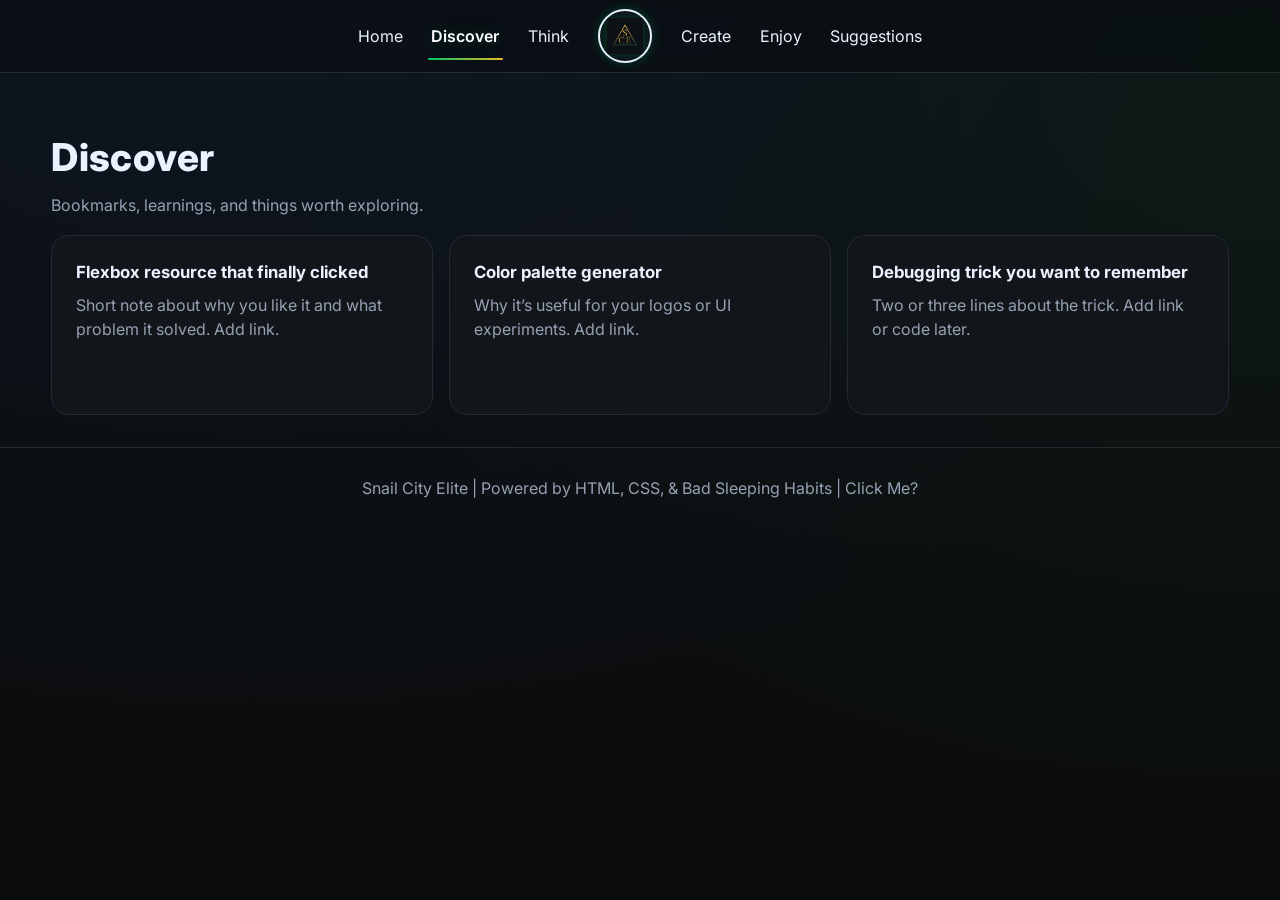
==== discover.html @ 7475b55e "Add files via upload" ====
<!DOCTYPE html>
<html lang="en">
<head>
  <!-- Page metadata -->
  <meta charset="utf-8" />
  <meta name="viewport" content="width=device-width, initial-scale=1" />
  <title>Discover — Snail City Elite</title>
  
  <!-- =========================================
     SITE META + FAVICON
     ========================================= -->
  <!-- Favicon (shows in browser tabs and bookmarks) -->
  <link rel="icon" href="assets/sce-logo.png" type="image/png">
  <link rel="apple-touch-icon" href="assets/sce-logo.png">

  <!-- Basic SEO -->
  <meta name="description" content="TBD">
  <meta name="author" content="TBD">
  <meta name="keywords" content="TBD">

  <!-- Open Graph (social link previews) -->
  <meta property="og:title" content="TBD">
  <meta property="og:description" content="TBD">
  <meta property="og:type" content="website">
  <meta property="og:url" content="TBD">
  <meta property="og:image" content="TBD">

  <!-- Twitter / X cards -->
  <meta name="twitter:card" content="TBD">
  <meta name="twitter:title" content="TBD">
  <meta name="twitter:description" content="TBD">
  <meta name="twitter:image" content="TBD">

  <!-- Fonts and styles -->
  <link rel="preconnect" href="https://fonts.googleapis.com">
  <link rel="preconnect" href="https://fonts.gstatic.com" crossorigin>
  <link href="https://fonts.googleapis.com/css2?family=Inter:wght@300;400;600;800&display=swap" rel="stylesheet">
  <link rel="stylesheet" href="styles.css">
</head>
<body>
  <!-- Skip link for accessibility -->
  <a class="sr-only" href="#main">Skip to content</a>

  <!-- =========================================
     SHARED NAVIGATION (center logo)
     Edit link destinations only if filenames change
  ========================================= -->
  <nav class="nav" aria-label="Primary">
    <div class="wrapper nav__bar">
      <button class="hamburger" id="openDrawer" aria-label="Open menu"><span></span></button>

      <!-- Left-side tabs (accessible) -->
      <div class="nav__group">
        <a class="nav__link" href="index.html">Home</a>
        <a class="nav__link is-active" aria-current="page" href="discover.html">Discover</a>
        <a class="nav__link" href="think.html">Think</a>
      </div>

      <!-- Center logo -->
      <a class="nav__logo" href="index.html" aria-label="Go to home">
        <img src="assets/sce-logo.png" alt="Snail City Elite logo" decoding="async" width="36" height="36">
      </a>

      <!-- Right-side tabs (accessible) -->
      <div class="nav__group">
        <a class="nav__link" href="create.html">Create</a>
        <a class="nav__link" href="enjoy.html">Enjoy</a>
        <a class="nav__link" href="suggestions.html">Suggestions</a>
      </div>
    </div>
  </nav>

  <!-- Mobile drawer menu -->
  <aside class="drawer" id="drawer" aria-hidden="true">
    <div class="drawer__close">
      <strong>Menu</strong>
      <button id="closeDrawer" aria-label="Close menu" style="background:transparent;border:1px solid var(--line);color:var(--text);padding:.4rem .6rem;border-radius:10px">Close</button>
    </div>
    <ul>
      <li><a href="index.html" class="drawer__link">Home</a></li>
      <li><a href="discover.html" class="drawer__link is-active" aria-current="page">Discover</a></li>
      <li><a href="create.html" class="drawer__link">Create</a></li>
      <li><a href="enjoy.html" class="drawer__link">Enjoy</a></li>
      <li><a href="think.html" class="drawer__link">Think</a></li>
      <li><a href="suggestions.html" class="drawer__link">Suggestions</a></li>
    </ul>
  </aside>

  <!-- =========================================
       PAGE CONTENT — DISCOVER
       Replace placeholder cards with your links, notes, and resources.
  ========================================= -->
  <main id="main" class="wrapper" style="padding: 56px 0 32px;">
    <header style="margin-bottom: 18px;">
      <h1 class="hero__title" style="margin:0;">Discover</h1>
      <p class="hero__muted" style="margin:.4rem 0 0;">Bookmarks, learnings, and things worth exploring.</p>
    </header>

    <!-- Discovery cards (now with fade-in) -->
    <section class="cards fade-in" aria-label="Discover items">
      <article class="card">
        <h3>Flexbox resource that finally clicked</h3>
        <p>Short note about why you like it and what problem it solved. Add link.</p>
      </article>
      <article class="card">
        <h3>Color palette generator</h3>
        <p>Why it’s useful for your logos or UI experiments. Add link.</p>
      </article>
      <article class="card">
        <h3>Debugging trick you want to remember</h3>
        <p>Two or three lines about the trick. Add link or code later.</p>
      </article>
    </section>
  </main>

  <!-- Shared footer -->
  <footer>
    <div class="wrapper">
      Snail City Elite | Powered by HTML, CSS, & Bad Sleeping Habits | Click Me?
    </div>
  </footer>

  <!-- Shared JS: drawer toggles only; no smooth scrolling needed here -->
  <script>
    const drawer = document.getElementById('drawer');
    const openBtn = document.getElementById('openDrawer');
    const closeBtn = document.getElementById('closeDrawer');
    function openDrawer(){ drawer.classList.add('open'); drawer.setAttribute('aria-hidden','false'); }
    function closeDrawerFn(){ drawer.classList.remove('open'); drawer.setAttribute('aria-hidden','true'); }
    openBtn.addEventListener('click', openDrawer);
    closeBtn.addEventListener('click', closeDrawerFn);
    drawer.addEventListener('click', (e)=>{ if(e.target.matches('.drawer__link')) closeDrawerFn(); });
  </script>

  <!-- Fade-in on scroll -->
  <script>
    const observer = new IntersectionObserver((entries) => {
      entries.forEach(entry => {
        if (entry.isIntersecting) entry.target.classList.add('visible');
      });
    }, { threshold: 0.2 });

    document.querySelectorAll('.fade-in').forEach(el => observer.observe(el));
  </script>

  <!-- Page fade between navigations -->
  <script>
    document.querySelectorAll('a[href]').forEach(link => {
      link.addEventListener('click', e => {
        const href = link.getAttribute('href') || '';
        if (!href) return;
        const newTab     = link.target === '_blank';
        const isAnchor   = href.startsWith('#') || href.startsWith('mailto:') || href.startsWith('tel:') || href === 'javascript:void(0)';
        const isExternal = href.startsWith('http') && !href.includes(location.host);
        if (newTab || isAnchor || isExternal) return;
        e.preventDefault();
        document.body.classList.add('fade-out');
        setTimeout(() => window.location = href, 300);
      });
    });
  </script>
</body>
</html>
---- styles.css ----
/* ========================================
   ROOT VARIABLES & GLOBAL SETTINGS
   ======================================== */
:root {
  --bg: #0b0d0f;              /* site background */
  --panel: #12161b;           /* dark panels */
  --muted: #95a1b2;           /* muted text color */
  --text: #eaf2ff;            /* main text color */
  --line: #232a34;            /* border lines */
  --accent: #00c56a;          /* main accent (emerald) */
  --accent-2: #e8b923;        /* secondary accent (gold) */
  --accent-3: #000000;        /* black accent if needed */
  --glow: 0 0 18px rgba(0, 197, 106, .35);
  --radius: 18px;             /* rounded corners */
  --shadow: 0 10px 30px rgba(0, 0, 0, .32);
  --transition: 220ms cubic-bezier(.2, .8, .2, 1);
}

/* ========================================
   BASIC ELEMENT RESETS & TYPOGRAPHY
   ======================================== */
* { box-sizing: border-box; }
html, body { height: 100%; }

/* Smooth page fade between navigations */
body {
  margin: 0;
  font-family: Inter, system-ui, -apple-system, Segoe UI, Roboto, sans-serif;
  background: radial-gradient(1200px 800px at 20% -10%, #0f1723, transparent),
              radial-gradient(1000px 700px at 100% 10%, #0e1a14, transparent),
              var(--bg);
  color: var(--text);
  line-height: 1.5;
  -webkit-font-smoothing: antialiased;
  text-rendering: optimizeLegibility;
  transition: opacity 0.3s ease-in-out;   /* page transition */
}
body.fade-out { opacity: 0; }

a { color: inherit; text-decoration: none; }
img { max-width: 100%; display: block; }

/* Wrapper to center and limit max width */
.wrapper { width: min(1200px, 92vw); margin-inline: auto; }

/* Screen reader-only helper */
.sr-only {
  position: absolute; width: 1px; height: 1px; margin: -1px; padding: 0; overflow: hidden;
  clip: rect(0 0 0 0); border: 0;
}

/* ========================================
   NAVIGATION BAR (Desktop + Mobile)
   ======================================== */
.nav {
  position: sticky; top: 0; z-index: 50;
  backdrop-filter: saturate(130%) blur(8px);
  background: rgba(11, 13, 15, .6);
  border-bottom: 1px solid var(--line);
}

/* Nav container */
.nav__bar { display: flex; align-items: center; justify-content: center; height: 72px; gap: 26px; }

/* Tab groups (left and right of logo) */
.nav__group { display: flex; align-items: center; gap: 22px; }

/* Center logo container with overlaid circle frame */
.nav__logo {
  position: relative;
  width: 54px;
  height: 54px;
  display: flex;
  align-items: center;
  justify-content: center;
}

/* The logo image */
.nav__logo img {
  width: 36px;
  height: auto;
  object-fit: contain;
  z-index: 1; /* below the outline, above background */
  filter: drop-shadow(0 0 6px rgba(0, 197, 106, 0.3));
  transition: transform var(--transition);
}
.nav__logo:hover img { transform: scale(1.05); }

/* The glowing circle drawn on top of the image */
.nav__logo::after {
  content: "";
  position: absolute;
  inset: 0;
  border-radius: 50%;
  border: 2px solid var(--text);
  z-index: 2;                 /* sits above image */
  pointer-events: none;
  box-shadow: 0 0 12px rgba(0, 197, 106, 0.25);
}

/* Navigation link styles */
.nav__link {
  padding: .4rem .2rem; border-radius: 10px; position: relative;
}
.nav__link::after {
  content: ""; position: absolute; left: 0; right: 0; bottom: -6px;
  height: 2px; border-radius: 2px;
  background: linear-gradient(90deg, var(--accent), var(--accent-2));
  opacity: 0; transform: translateY(6px); transition: var(--transition);
}
.nav__link:hover { color: #fff; text-shadow: var(--glow); }
.nav__link:hover::after { opacity: 1; transform: translateY(0); }

/* Hamburger menu (appears on mobile) */
.hamburger { display: none; width: 42px; height: 42px; border: 1px solid var(--line); border-radius: 12px; place-items: center; }
.hamburger span { width: 18px; height: 2px; background: var(--text); display: block; position: relative; }
.hamburger span::before, .hamburger span::after {
  content: ""; position: absolute; left: 0; width: 100%; height: 2px; background: var(--text);
}
.hamburger span::before { top: -6px; }
.hamburger span::after { top: 6px; }

/* ========================================
   MOBILE DRAWER MENU
   ======================================== */
.drawer {
  position: fixed; inset: 0 30% 0 0; translate: -100% 0; transition: var(--transition);
  background: rgba(9, 11, 13, .96); border-right: 1px solid var(--line);
  padding: 18px; z-index: 60;
}
.drawer.open { translate: 0 0; }
.drawer ul { list-style: none; padding: 0; margin: 18px 0; display: grid; gap: 12px; }
.drawer a { display: block; padding: .8rem 1rem; border-radius: 12px; background: transparent; border: 1px solid transparent; }
.drawer a:hover { border-color: var(--line); background: #0f141a; }
.drawer__close { display: flex; align-items: center; justify-content: space-between; }

/* ========================================
   HERO SECTION (Main intro panel)
   ======================================== */
.hero { padding: 64px 0 34px; }
.hero__panel {
  position: relative;
  border: 1px solid var(--line);
  background: linear-gradient(180deg, rgba(255, 255, 255, .02), rgba(255, 255, 255, 0));
  border-radius: var(--radius);
  padding: min(6vw, 56px);
  box-shadow: var(--shadow);
  overflow: hidden;
}
.hero__title { font-weight: 800; font-size: clamp(1.6rem, 3.8vw, 2.4rem); letter-spacing: .01em; }
.hero__muted { color: var(--muted); margin-top: 8px; max-width: 65ch; }

/* --- Welcome tools & layout --- */
.hero__header {
  display: flex;
  align-items: center;
  justify-content: space-between;
  gap: 12px;
}
.hero__tools {
  display: flex;
  gap: 10px;
  align-items: center;
}

/* dots used for mode selection */
.chip {
  padding: .45rem .75rem;
  border-radius: 999px;
  border: 1px solid var(--line);
  background: rgba(255,255,255,0.02);
  color: var(--text);
  font: inherit;
  font-size: .9rem;
  cursor: pointer;
  transition: transform var(--transition), border-color var(--transition), box-shadow var(--transition), background var(--transition);
}
.chip:hover {
  border-color: var(--accent);
  box-shadow: 0 0 8px rgba(0, 197, 106, .35);
  transform: translateY(-1px);
}
.chip[aria-pressed="true"] {
  background: linear-gradient(180deg, rgba(0,197,106,.12), rgba(0,0,0,0));
  border-color: var(--accent);
}
/* tiny dot style */
.chip--dot {
  width: 12px;
  height: 12px;
  padding: 0;
  border-radius: 999px;
  border: 1px solid var(--line);
  background: radial-gradient(circle at 30% 30%, rgba(0,197,106,.55), rgba(232,185,35,.35));
}

/* container for visual effects */
.welcome-visual {
  position: relative;
  margin-top: 14px;
  width: 100%;
  height: clamp(180px, 26vw, 280px);
  border-radius: 14px;
  border: 1px solid var(--line);
  overflow: hidden;
  background: #0f141a;
}

/* ---- Baseline Mood Pulse (soft gradient wash) ---- */
.mood-pulse::before {
  content: "";
  position: absolute;
  inset: -20%;
  background:
    radial-gradient(60% 60% at 20% 20%, rgba(0,197,106,.22), transparent 60%),
    radial-gradient(60% 60% at 80% 20%, rgba(232,185,35,.16), transparent 60%),
    radial-gradient(80% 80% at 50% 120%, rgba(0,197,106,.12), transparent 72%);
  filter: blur(24px);
  animation: moodPulse 12s ease-in-out infinite alternate;
  pointer-events: none;
}
@keyframes moodPulse {
  0%   { transform: scale(1) translateY(0); opacity: .9; }
  50%  { transform: scale(1.05) translateY(-2%); opacity: 1; }
  100% { transform: scale(1.03) translateY(1%); opacity: .9; }
}

/* ========================================
   FEATURED / CARD GRIDS
   ======================================== */
.features { padding: 18px 0 10px; }

.cards { display: grid; grid-template-columns: repeat(3, 1fr); gap: 16px; }

.card {
  border: 1px solid var(--line);
  border-radius: var(--radius);
  padding: 24px;
  min-height: 180px;
  background: var(--panel);
  position: relative;
  overflow: hidden;
  transition: var(--transition);
}

/* Lift + emerald glow on hover */
.card:hover {
  transform: translateY(-6px);
  box-shadow: 0 6px 20px rgba(0, 197, 106, 0.35);
  border-color: var(--accent);
}

.card h3 { margin: 0 0 8px; font-size: 1.05rem; }
.card p  { margin: 0; color: var(--muted); }

/* Thumbnails for Discover/Create/Enjoy */
.card-thumb {
  width: 100%;
  max-height: 240px;
  object-fit: cover;
  border-radius: 12px;
  margin: 0.5rem 0;
  border: 1px solid var(--line);
  box-shadow: 0 2px 8px rgba(0,0,0,0.25);
  transition: transform var(--transition), box-shadow var(--transition);
}
.card-thumb:hover {
  transform: scale(1.02);
  box-shadow: 0 4px 14px rgba(0,0,0,0.35);
}

/* ========================================
   PLAYGROUND (Interactive strip)
   ======================================== */
.play {
  margin: 22px 0 36px;
  border: 1px solid var(--line);
  border-radius: var(--radius);
  padding: 24px;
  background: linear-gradient(180deg, rgba(0, 197, 106, .08), rgba(0, 0, 0, 0));
}

.orb {
  width: 48px; height: 48px; border-radius: 999px; border: 2px solid var(--accent);
  box-shadow: var(--glow); display: inline-block; translate: 0 0; cursor: grab;
}

/* Gentle breathing glow for the orb */
@keyframes pulse-glow {
  0%, 100% { box-shadow: 0 0 10px rgba(0, 197, 106, 0.3); }
  50%      { box-shadow: 0 0 20px rgba(0, 197, 106, 0.6); }
}
.orb { animation: pulse-glow 2.6s ease-in-out infinite; }

/* ========================================
   FOOTER
   ======================================== */
footer {
  border-top: 1px solid var(--line);
  padding: 28px 0 40px;
  color: var(--muted);
  text-align: center;
}

/* ========================================
   RESPONSIVE BREAKPOINTS
   ======================================== */
@media (max-width: 960px) {
  .cards { grid-template-columns: 1fr; }
}
@media (max-width: 820px) {
  .nav__bar { justify-content: space-between; padding-inline: 12px; }
  .nav__group { display: none; }
  .hamburger { display: grid; }
}
@media (max-width: 560px) {
  .hero__header {
    flex-direction: column;
    align-items: flex-start;
    gap: 8px;
  }
  .hero__tools { gap: 8px; }
}

/* ========================================
   ACTIVE STATES
   ======================================== */
.nav__link.is-active { color:#fff; text-shadow: var(--glow); font-weight:600; }
.nav__link.is-active::after { opacity:1; transform:translateY(0); }
.drawer a.is-active { border-color: var(--line); background:#0f141a; }

/* ========================================
   EMBEDS & POST META
   ======================================== */
.embed { width: 100%; }
.embed iframe { width: 100%; height: 160px; border: 0; border-radius: 12px; }
.embed--16x9 { position: relative; padding-top: 56.25%; }
.embed--16x9 iframe { position: absolute; inset: 0; height: 100%; }

/* ========================================
   SCROLL FADE-IN ANIMATIONS
   ======================================== */
.fade-in {
  opacity: 0;
  transform: translateY(16px);
  transition: opacity 0.6s ease-out, transform 0.6s ease-out;
}
.fade-in.visible {
  opacity: 1;
  transform: translateY(0);
}

/* ========================================
   GLOBAL FORM STYLING — SNAIL CITY ELITE
   ======================================== */
form {
  display: grid;
  gap: 1rem;
  max-width: 720px;
}

label span {
  display: block;
  color: var(--muted);
  margin-bottom: 6px;
  font-size: 0.95rem;
}

input[type="text"],
input[type="email"],
input[type="password"],
textarea {
  width: 100%;
  padding: 0.8rem 1rem;
  border-radius: 12px;
  border: 1px solid var(--line);
  background: #0f141a;
  color: var(--text);
  font-family: inherit;
  font-size: 1rem;
  transition: border-color 0.3s, box-shadow 0.3s, background 0.3s;
  resize: vertical;
}
input::placeholder,
textarea::placeholder {
  color: var(--muted);
  opacity: 0.8;
  white-space: pre-line;
}
input:focus,
textarea:focus {
  border-color: var(--accent);
  box-shadow: 0 0 8px rgba(0, 197, 106, 0.35);
  background: #0f141a;
  outline: none;
}
button,
input[type="submit"] {
  padding: 0.7rem 1rem;
  border-radius: 12px;
  border: 1px solid var(--line);
  background: var(--panel);
  color: var(--text);
  font-family: inherit;
  font-size: 1rem;
  cursor: pointer;
  transition: border-color 0.3s, box-shadow 0.3s, background 0.3s;
}
button:hover,
input[type="submit"]:hover {
  border-color: var(--accent);
  box-shadow: 0 0 8px rgba(0, 197, 106, 0.3);
}

/* ===================================================
   REDUCED MOTION
   =================================================== */
@media (prefers-reduced-motion: reduce) {
  .mood-pulse::before,
  .orb,
  .fade-in {
    animation: none !important;
    transition: none !important;
  }
}
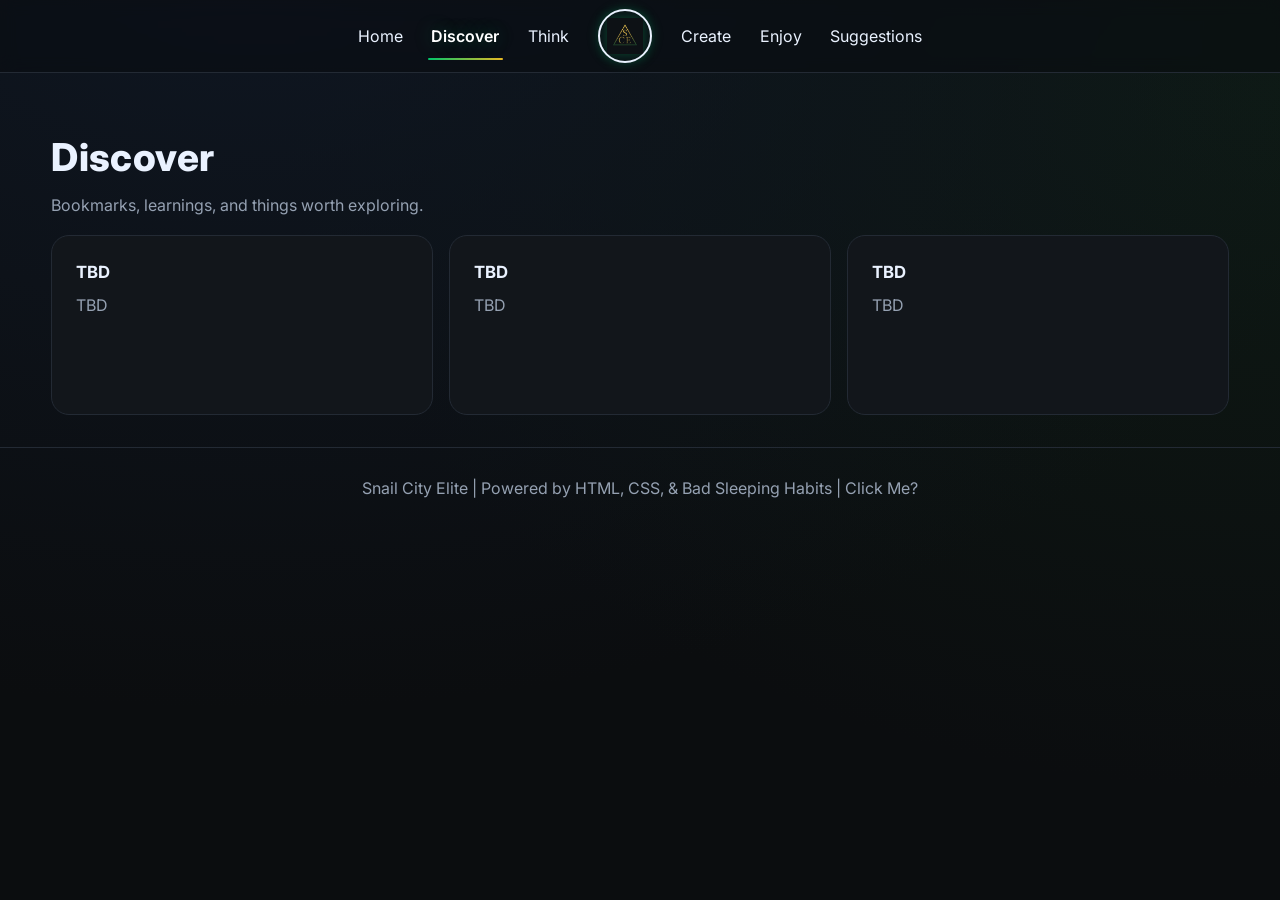
==== commit 9e4984b7: "Add files via upload" ====
--- a/discover.html
+++ b/discover.html
@@ -99,16 +99,16 @@
     <!-- Discovery cards (now with fade-in) -->
     <section class="cards fade-in" aria-label="Discover items">
       <article class="card">
-        <h3>Flexbox resource that finally clicked</h3>
-        <p>Short note about why you like it and what problem it solved. Add link.</p>
+        <h3>TBD</h3>
+        <p>TBD</p>
       </article>
       <article class="card">
-        <h3>Color palette generator</h3>
-        <p>Why it’s useful for your logos or UI experiments. Add link.</p>
+        <h3>TBD</h3>
+        <p>TBD</p>
       </article>
       <article class="card">
-        <h3>Debugging trick you want to remember</h3>
-        <p>Two or three lines about the trick. Add link or code later.</p>
+        <h3>TBD</h3>
+        <p>TBD</p>
       </article>
     </section>
   </main>
